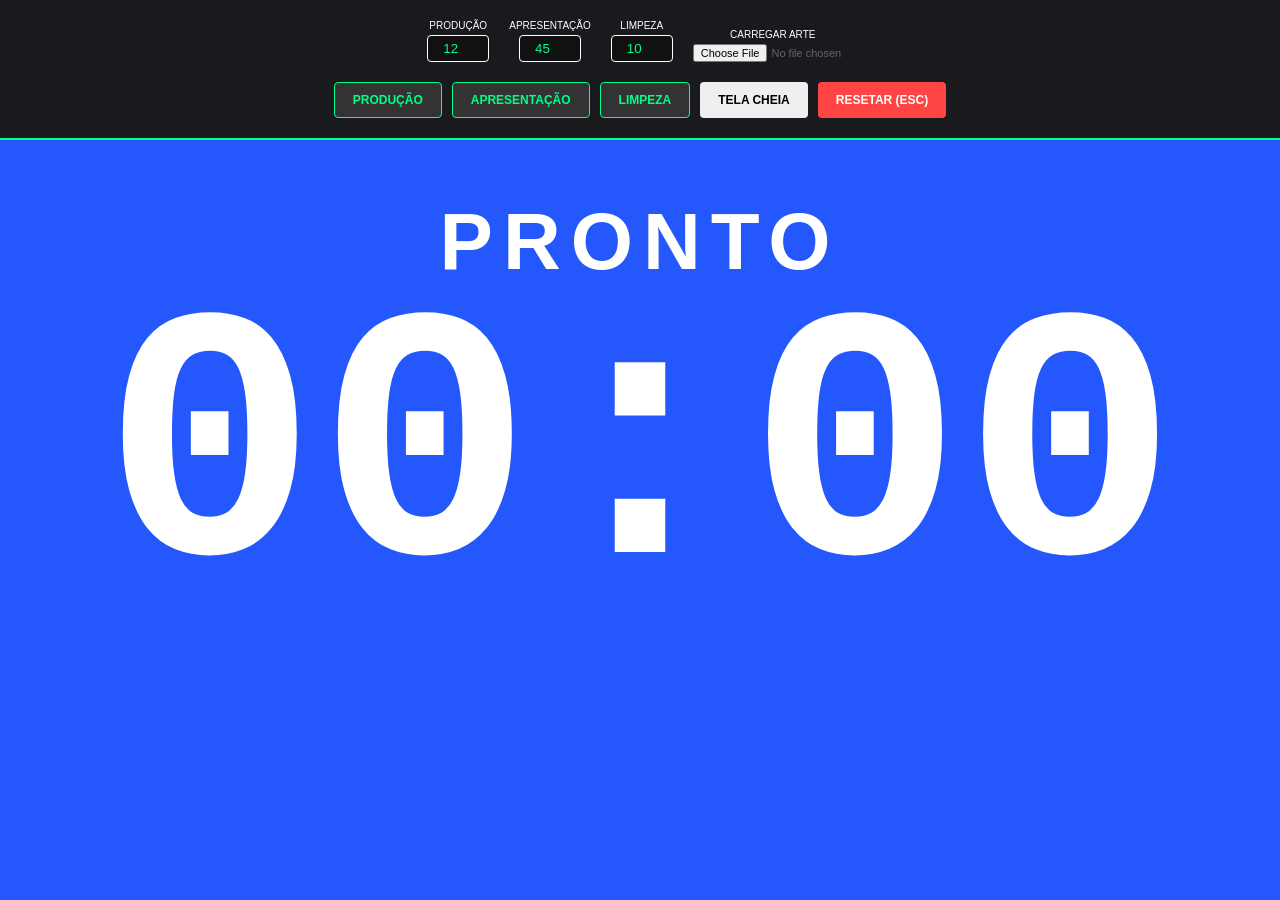
==== BKP/index.html @ 981cf4e5 "Projeto_Chrono" ====
<!DOCTYPE html>
<html lang="pt-br">

<head>
    <meta charset="UTF-8">
    <meta name="viewport" content="width=device-width, initial-scale=1.0">
    <title>Cronômetro Festival de Quadrilhas</title>
    <link rel="stylesheet" href="style.css">
</head>

<body class="show-menu"> <!-- Inicia visível para configuração inicial -->

    <!-- Zona de detecção no topo -->
    <div id="hover-trigger" onmouseenter="showUI()"></div>

    <!-- O painel agora tem onmouseleave para fechar quando o mouse sair dele -->
    <header id="control-layer" onmouseleave="hideUI()">
        <div class="input-row">
            <div class="input-group">
                <label>Produção</label>
                <input type="number" id="cfg-producao" value="12">
            </div>
            <div class="input-group">
                <label>Apresentação</label>
                <input type="number" id="cfg-apresentacao" value="45">
            </div>
            <div class="input-group">
                <label>Limpeza</label>
                <input type="number" id="cfg-limpeza" value="10">
            </div>
            <div class="input-group">
                <label>Carregar Arte</label>
                <input type="file" id="art-upload" accept="image/*" onchange="handleArtUpload(event)">
            </div>
        </div>
        <div class="btn-row">
            <button class="btn-go" onclick="initTimer('PRODUÇÃO')">Produção</button>
            <button class="btn-go" onclick="initTimer('APRESENTAÇÃO')">Apresentação</button>
            <button class="btn-go" onclick="initTimer('LIMPEZA')">Limpeza</button>
            <button class="btn-fs" onclick="toggleFS()">Tela Cheia</button>
            <button class="btn-stop" onclick="stopAll()">Resetar (ESC)</button>
        </div>
    </header>

    <div id="viewport-container">
        <div id="art-overlay"></div>
        <main id="display-layer">
            <h2 id="status-header">PRONTO</h2>
            <div id="main-timer">00:00</div>
            <div id="overtime-label">⚠️ TEMPO EXCEDIDO ⚠️</div>
        </main>
    </div>

    <script src="script.js"></script>
</body>

</html>
---- BKP/style.css ----
:root {
    /*    
    --bg-color: #000000;
    --text-color: #ffffff;
    --accent-color: #00ff88;
    --warning-color: #ffcc00;
    --danger-color: #ff4444;
    --warning-bg: #4a3b00;
    --danger-bg: #4a0000;
*/

    --bg-color: #2457FC;
    --text-color: #ffffff;
    --accent-color: #00ff88;
    --warning-color: #000;
    --danger-color: #ff4444;
    --warning-bg: #ffcc00;
    --danger-bg: #4a0000;
}

body {
    background-color: var(--bg-color);
    color: var(--text-color);
    font-family: 'Segoe UI', sans-serif;
    margin: 0;
    height: 100vh;
    width: 100vw;
    overflow: hidden;
    display: flex;
    align-items: center;
    justify-content: center;
}

/* Painel de Controle - Sempre flutuante e oculto por padrão */
#control-layer {
    position: fixed;
    top: 0;
    left: 0;
    width: 100%;
    background: rgba(25, 25, 25, 0.98);
    padding: 20px 0;
    display: flex;
    flex-direction: column;
    align-items: center;
    gap: 15px;
    z-index: 1000;
    /* Fica acima de tudo quando aparece */
    border-bottom: 2px solid var(--accent-color);
    transition: transform 0.4s cubic-bezier(0.4, 0, 0.2, 1);
    transform: translateY(-100%);
    /* Escondido para cima */
}

/* Classe para mostrar o painel */
body.show-menu #control-layer {
    transform: translateY(0);
}

/* Área de visualização - Sempre cheia */
#viewport-container {
    position: absolute;
    top: 0;
    left: 0;
    width: 100%;
    height: 100%;
    display: flex;
    align-items: center;
    justify-content: center;
    z-index: 5;
}

#art-overlay {
    position: absolute;
    width: 100%;
    height: 100%;
    background-size: cover;
    background-position: center;
    background-repeat: no-repeat;
    z-index: 6;
}

#display-layer {
    position: relative;
    z-index: 10;
    text-align: center;
    transition: opacity 0.5s ease;
}

/* Gatilho de Mouse no Topo */
#hover-trigger {
    position: fixed;
    top: 0;
    left: 0;
    width: 100%;
    height: 20px;
    /* Sensibilidade do topo */
    z-index: 1100;
}

/* Estilos de Texto e Botões */
#status-header {
    font-size: 5rem;
    text-transform: uppercase;
    letter-spacing: 10px;
    color: var(--text-color);
    margin: 0;
}

#main-timer {
    font-family: 'Courier New', monospace;
    font-size: 28vw;
    font-weight: bold;
    margin: -10px 0;
    line-height: 1;
}

#overtime-label {
    display: inline-block;
    background: var(--danger-color);
    color: white;
    padding: 10px 50px;
    font-size: 2rem;
    border-radius: 50px;
    margin-top: 20px;
    animation: blink 1s infinite;
    visibility: hidden;
}

.input-row {
    display: flex;
    gap: 20px;
    align-items: flex-end;
    margin-bottom: 5px;
}

.input-group {
    display: flex;
    flex-direction: column;
    align-items: center;
}

.input-group label {
    font-size: 10px;
    text-transform: uppercase;
    color: var(--text-color);
    margin-bottom: 4px;
}

.input-group input[type="number"] {
    background: #111;
    border: 1px solid var(--text-color);
    color: var(--accent-color);
    padding: 5px;
    width: 50px;
    text-align: center;
    border-radius: 4px;
}

.input-group input[type="file"] {
    font-size: 11px;
    color: #666;
    width: 160px;
}

.btn-row {
    display: flex;
    gap: 10px;
}

button {
    padding: 10px 18px;
    cursor: pointer;
    font-weight: bold;
    border-radius: 4px;
    border: none;
    text-transform: uppercase;
    font-size: 12px;
}

.btn-go {
    background: #333;
    color: var(--accent-color);
    border: 1px solid var(--accent-color);
}

.btn-stop {
    background: var(--danger-color);
    color: white;
}

@keyframes blink {

    0%,
    100% {
        opacity: 1;
    }

    50% {
        opacity: 0.3;
    }
}
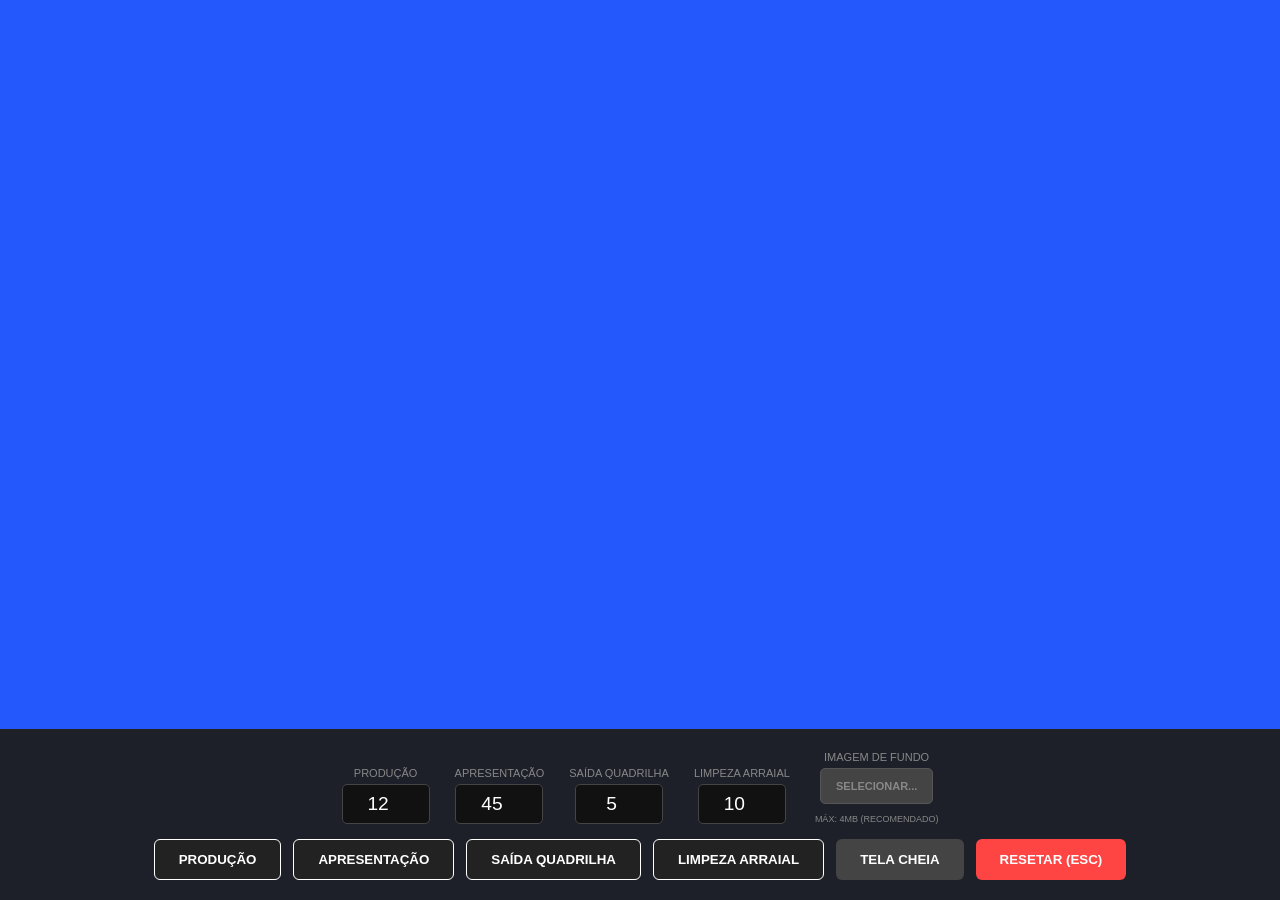
==== commit e340cc20: "Projeto_att" ====
--- a/BKP/index.html
+++ b/BKP/index.html
@@ -6,52 +6,71 @@
     <meta name="viewport" content="width=device-width, initial-scale=1.0">
     <title>Cronômetro Festival de Quadrilhas</title>
     <link rel="stylesheet" href="style.css">
+
+    <link rel="manifest" href="manifest.json">
+    <meta name="theme-color" content="#2457FC">
+    <meta name="apple-mobile-web-app-capable" content="yes">
 </head>
 
-<body class="show-menu"> <!-- Inicia visível para configuração inicial -->
+<body>
 
-    <!-- Zona de detecção no topo -->
-    <div id="hover-trigger" onmouseenter="showUI()"></div>
+    <div id="bg-image-layer"></div>
 
-    <!-- O painel agora tem onmouseleave para fechar quando o mouse sair dele -->
-    <header id="control-layer" onmouseleave="hideUI()">
+    <main id="display-layer">
+        <h2 id="status-header">PRONTO</h2>
+        <div id="main-timer">00:00</div>
+        <div id="overtime-label">⚠️ TEMPO EXCEDIDO ⚠️</div>
+    </main>
+
+    <div id="hover-trigger" onmouseover="showUI()"></div>
+
+    <footer id="control-layer" onmouseleave="hideUI()">
         <div class="input-row">
             <div class="input-group">
                 <label>Produção</label>
-                <input type="number" id="cfg-producao" value="12">
+                <input type="number" id="cfg-producao">
             </div>
             <div class="input-group">
                 <label>Apresentação</label>
-                <input type="number" id="cfg-apresentacao" value="45">
+                <input type="number" id="cfg-apresentacao">
             </div>
             <div class="input-group">
-                <label>Limpeza</label>
-                <input type="number" id="cfg-limpeza" value="10">
+                <label>Saída Quadrilha</label>
+                <input type="number" id="cfg-saida">
             </div>
             <div class="input-group">
-                <label>Carregar Arte</label>
-                <input type="file" id="art-upload" accept="image/*" onchange="handleArtUpload(event)">
+                <label>Limpeza Arraial</label>
+                <input type="number" id="cfg-limpeza">
+            </div>
+            <div class="input-group">
+                <label>Imagem de Fundo</label>
+                <label for="image-uploader" class="btn-upload-label">Selecionar...</label>
+                <input type="file" id="image-uploader" accept="image/*" onchange="changeBackgroundImage(event)">
+                <small style="color: #888; font-size: 9px; margin-top: 5px; text-transform: uppercase;">Máx: 4MB
+                    (Recomendado)</small>
             </div>
         </div>
         <div class="btn-row">
             <button class="btn-go" onclick="initTimer('PRODUÇÃO')">Produção</button>
             <button class="btn-go" onclick="initTimer('APRESENTAÇÃO')">Apresentação</button>
-            <button class="btn-go" onclick="initTimer('LIMPEZA')">Limpeza</button>
+            <button class="btn-go" onclick="initTimer('SAÍDA QUADRILHA')">Saída Quadrilha</button>
+            <button class="btn-go" onclick="initTimer('LIMPEZA ARRAIAL')">Limpeza Arraial</button>
             <button class="btn-fs" onclick="toggleFS()">Tela Cheia</button>
             <button class="btn-stop" onclick="stopAll()">Resetar (ESC)</button>
         </div>
-    </header>
-
-    <div id="viewport-container">
-        <div id="art-overlay"></div>
-        <main id="display-layer">
-            <h2 id="status-header">PRONTO</h2>
-            <div id="main-timer">00:00</div>
-            <div id="overtime-label">⚠️ TEMPO EXCEDIDO ⚠️</div>
-        </main>
-    </div>
+    </footer>
 
     <script src="script.js"></script>
+
+    <script>
+        if ('serviceWorker' in navigator) {
+            window.addEventListener('load', () => {
+                navigator.serviceWorker.register('./sw.js')
+                    .then(reg => console.log('PWA Service Worker registrado com sucesso!', reg))
+                    .catch(err => console.error('Erro ao registrar Service Worker:', err));
+            });
+        }
+    </script>
 </body>
 
 </html>
--- a/BKP/style.css
+++ b/BKP/style.css
@@ -1,137 +1,97 @@
 :root {
-    /*    
-    --bg-color: #000000;
-    --text-color: #ffffff;
-    --accent-color: #00ff88;
-    --warning-color: #ffcc00;
-    --danger-color: #ff4444;
-    --warning-bg: #4a3b00;
-    --danger-bg: #4a0000;
-*/
-
-    --bg-color: #2457FC;
-    --text-color: #ffffff;
-    --accent-color: #00ff88;
-    --warning-color: #000;
-    --danger-color: #ff4444;
-    --warning-bg: #ffcc00;
-    --danger-bg: #4a0000;
+    --bg-color: #2457FC;     /* Fundo padrão (Azul) */
+    --text-color: #ffffff;   /* Texto padrão (Branco) */
+    --accent-color: #ffffff; 
+    --warning-color: #000;    /* Texto para Reta Final (Preto) */
+    --danger-color: #000;  
+    
+    /* Cores de fundo estáticas para os alertas */
+    --success-bg: #008000;   /* Fundo Verde para Apresentação */
+    --warning-bg: #ffcc00;  /* Fundo para Reta Final (Amarelo) */
+    --danger-bg: #ff4444;   /* Fundo para Tempo Esgotado (Vermelho) */
+    --orange-bg: #ff7b00;   /* NOVO: Fundo Laranja para Saída e Limpeza Arraial */
 }
 
 body {
     background-color: var(--bg-color);
     color: var(--text-color);
-    font-family: 'Segoe UI', sans-serif;
+    font-family: sans-serif, 'Segoe UI', Tahoma, Geneva, Verdana;
     margin: 0;
-    height: 100vh;
-    width: 100vw;
-    overflow: hidden;
     display: flex;
+    flex-direction: column;
     align-items: center;
     justify-content: center;
+    height: 100vh;
+    overflow: hidden;
+    position: relative;
+    transition: background-color 0.5s ease;
 }
 
-/* Painel de Controle - Sempre flutuante e oculto por padrão */
-#control-layer {
-    position: fixed;
+/* Camada da Imagem de Fundo */
+#bg-image-layer {
+    position: absolute;
     top: 0;
     left: 0;
     width: 100%;
-    background: rgba(25, 25, 25, 0.98);
+    height: 100%;
+    background-size: cover;
+    background-position: center;
+    background-repeat: no-repeat;
+    z-index: 1;
+    opacity: 1;
+    transition: opacity 0.5s ease;
+}
+
+/* Esconde a imagem de fundo quando qualquer contagem inicia */
+body.counting #bg-image-layer {
+    opacity: 0;
+    pointer-events: none;
+}
+
+/* Classes de estado aplicadas pelo JS */
+body.bg-success { background-color: var(--success-bg); }
+body.bg-warning { background-color: var(--warning-bg); }
+body.bg-danger { background-color: var(--danger-bg); }
+body.bg-orange { background-color: var(--orange-bg); } /* NOVO: Classe para aplicar o fundo laranja */
+
+#display-layer {
+    display: flex;
+    flex-direction: column;
+    align-items: center;
+    justify-content: center;
+    text-align: center;
+    width: 100%;
+    height: 100%;
+    z-index: 2; /* Mantém o texto acima da imagem */
+    opacity: 0;
+    transition: opacity 0.5s ease; /* Transição suave para o texto aparecer/sumir */
+}
+
+/* O cronômetro e textos só aparecem quando uma contagem estiver rodando */
+body.counting #display-layer {
+    opacity: 1;
+}
+
+#control-layer {
+    position: fixed;
+    bottom: 0;
+    width: 100%;
+    background: rgba(30, 30, 30, 0.95);
     padding: 20px 0;
     display: flex;
     flex-direction: column;
     align-items: center;
     gap: 15px;
-    z-index: 1000;
-    /* Fica acima de tudo quando aparece */
-    border-bottom: 2px solid var(--accent-color);
+    z-index: 100;
     transition: transform 0.4s cubic-bezier(0.4, 0, 0.2, 1);
-    transform: translateY(-100%);
-    /* Escondido para cima */
+    border-top: 2px solid #222;
 }
 
-/* Classe para mostrar o painel */
-body.show-menu #control-layer {
-    transform: translateY(0);
+.hidden-ui #control-layer {
+    transform: translateY(100%);
 }
 
-/* Área de visualização - Sempre cheia */
-#viewport-container {
-    position: absolute;
-    top: 0;
-    left: 0;
-    width: 100%;
-    height: 100%;
-    display: flex;
-    align-items: center;
-    justify-content: center;
-    z-index: 5;
-}
-
-#art-overlay {
-    position: absolute;
-    width: 100%;
-    height: 100%;
-    background-size: cover;
-    background-position: center;
-    background-repeat: no-repeat;
-    z-index: 6;
-}
-
-#display-layer {
-    position: relative;
-    z-index: 10;
-    text-align: center;
-    transition: opacity 0.5s ease;
-}
-
-/* Gatilho de Mouse no Topo */
-#hover-trigger {
-    position: fixed;
-    top: 0;
-    left: 0;
-    width: 100%;
-    height: 20px;
-    /* Sensibilidade do topo */
-    z-index: 1100;
-}
-
-/* Estilos de Texto e Botões */
-#status-header {
-    font-size: 5rem;
-    text-transform: uppercase;
-    letter-spacing: 10px;
-    color: var(--text-color);
-    margin: 0;
-}
-
-#main-timer {
-    font-family: 'Courier New', monospace;
-    font-size: 28vw;
-    font-weight: bold;
-    margin: -10px 0;
-    line-height: 1;
-}
-
-#overtime-label {
-    display: inline-block;
-    background: var(--danger-color);
-    color: white;
-    padding: 10px 50px;
-    font-size: 2rem;
-    border-radius: 50px;
-    margin-top: 20px;
-    animation: blink 1s infinite;
-    visibility: hidden;
-}
-
-.input-row {
-    display: flex;
-    gap: 20px;
-    align-items: flex-end;
-    margin-bottom: 5px;
-}
+.input-row { display: flex; gap: 25px; align-items: flex-end; }
 
 .input-group {
     display: flex;
@@ -140,62 +100,94 @@
 }
 
 .input-group label {
-    font-size: 10px;
+    font-size: 11px;
     text-transform: uppercase;
-    color: var(--text-color);
-    margin-bottom: 4px;
+    color: #888;
+    margin-bottom: 5px;
 }
 
 .input-group input[type="number"] {
     background: #111;
-    border: 1px solid var(--text-color);
+    border: 1px solid #444;
     color: var(--accent-color);
-    padding: 5px;
-    width: 50px;
+    padding: 8px;
+    width: 70px;
     text-align: center;
-    border-radius: 4px;
+    font-size: 1.2rem;
+    border-radius: 5px;
 }
 
-.input-group input[type="file"] {
-    font-size: 11px;
-    color: #666;
-    width: 160px;
+#image-uploader {
+    display: none; /* Esconde o input original */
 }
 
-.btn-row {
-    display: flex;
-    gap: 10px;
+.btn-upload-label {
+    background: #444;
+    color: white;
+    padding: 11px 15px;
+    font-size: 0.9rem;
+    font-weight: bold;
+    border-radius: 5px;
+    cursor: pointer;
+    text-transform: uppercase;
+    border: 1px solid #555;
+    transition: background 0.2s;
 }
 
+.btn-upload-label:hover {
+    background: #555;
+}
+
+#status-header {
+    font-size: 2.5rem;
+    text-transform: uppercase;
+    letter-spacing: 10px;
+    color: var(--text-color);
+    margin: 0;
+    transition: color 0.3s ease;
+}
+
+#main-timer {
+    font-family: 'Courier New', Courier, monospace;
+    font-size: 25vw;
+    font-weight: bold;
+    margin: 0;
+    line-height: 0.9;
+    color: var(--text-color);
+    transition: color 0.3s ease;
+}
+
+#overtime-label {
+    display: inline-block;
+    background: #ff4444;
+    color: white;
+    padding: 10px 50px;
+    font-size: 2rem;
+    font-weight: bold;
+    border-radius: 50px;
+    margin-top: 20px;
+    visibility: hidden;
+}
+
+.btn-row { display: flex; gap: 12px; }
+
 button {
-    padding: 10px 18px;
+    padding: 12px 24px;
     cursor: pointer;
     font-weight: bold;
-    border-radius: 4px;
+    border-radius: 6px;
     border: none;
     text-transform: uppercase;
-    font-size: 12px;
 }
 
-.btn-go {
-    background: #333;
-    color: var(--accent-color);
-    border: 1px solid var(--accent-color);
-}
+.btn-go { background: #222; color: #ffffff; border: 1px solid #ffffff; }
+.btn-stop { background: #ff4444; color: white; }
+.btn-fs { background: #444; color: white; }
 
-.btn-stop {
-    background: var(--danger-color);
-    color: white;
-}
-
-@keyframes blink {
-
-    0%,
-    100% {
-        opacity: 1;
-    }
-
-    50% {
-        opacity: 0.3;
-    }
+#hover-trigger {
+    position: fixed;
+    bottom: 0;
+    width: 100%;
+    height: 30px;
+    z-index: 101;
 }
